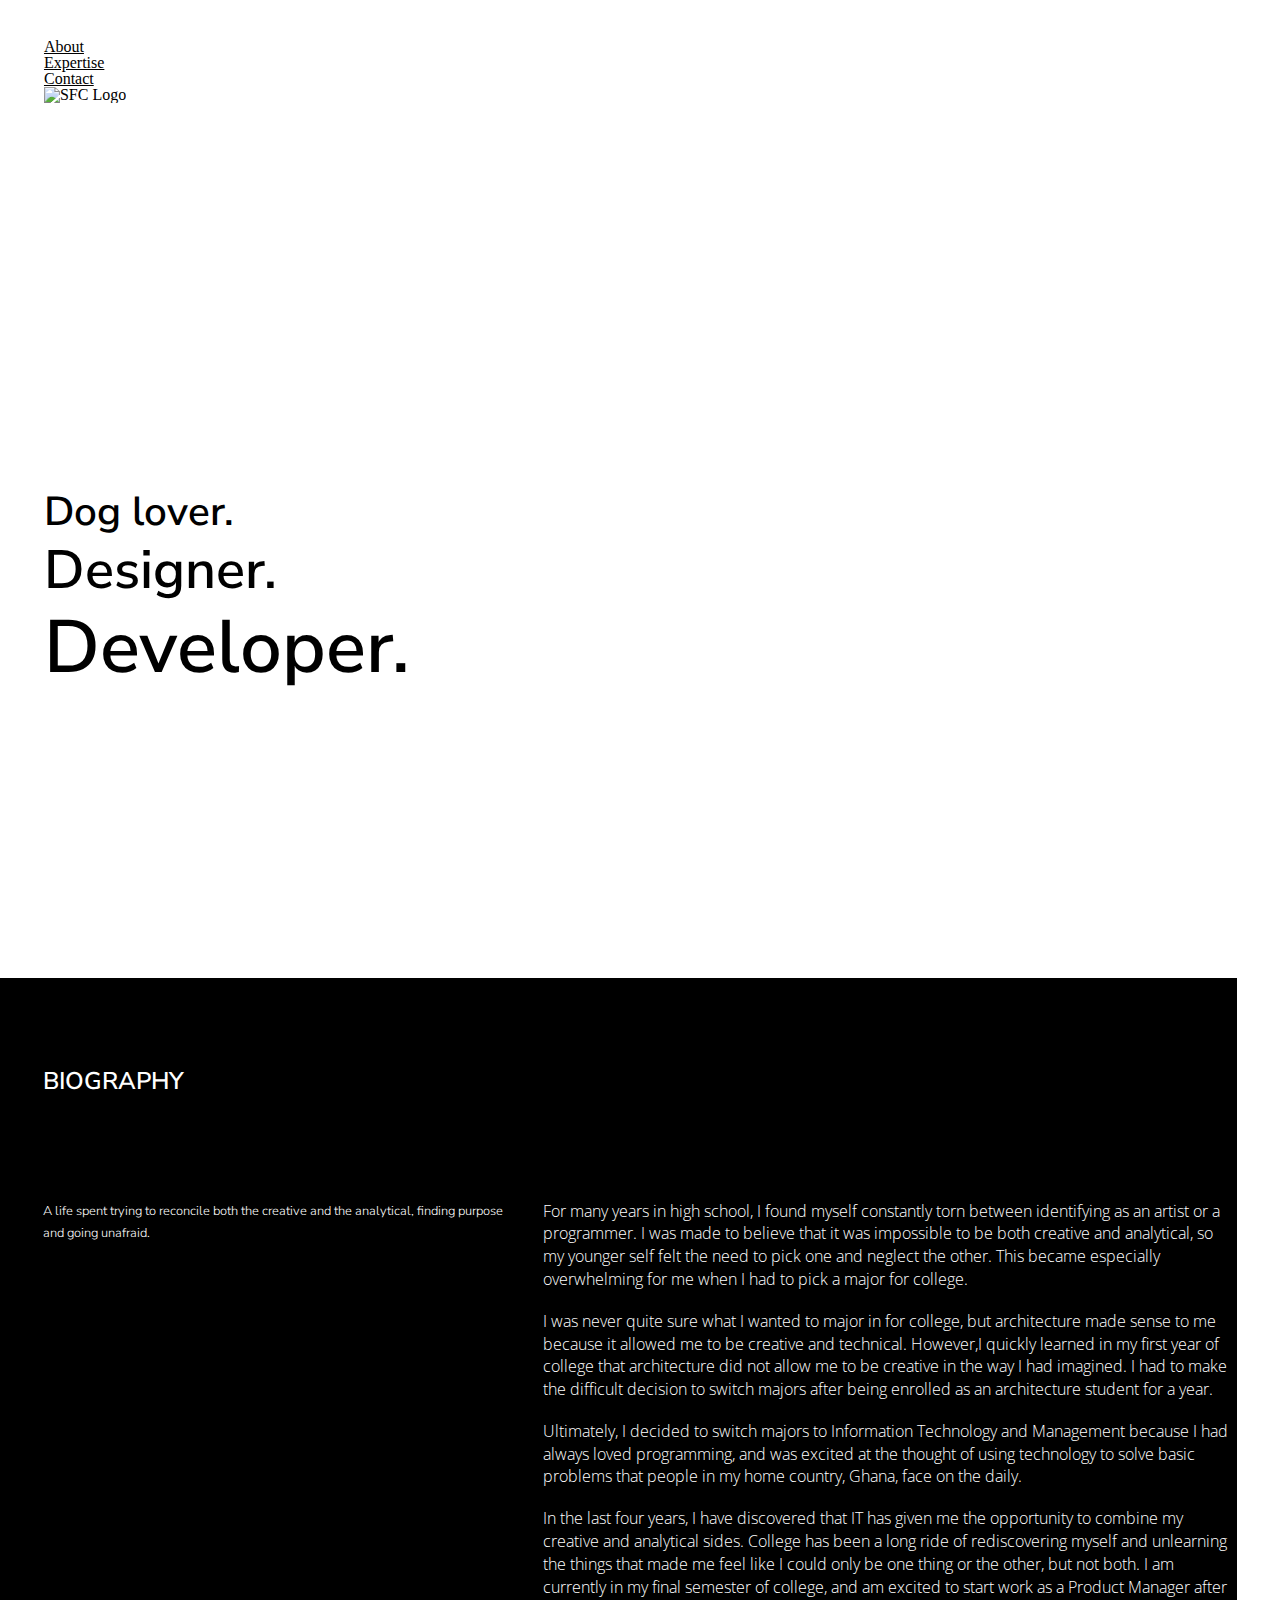
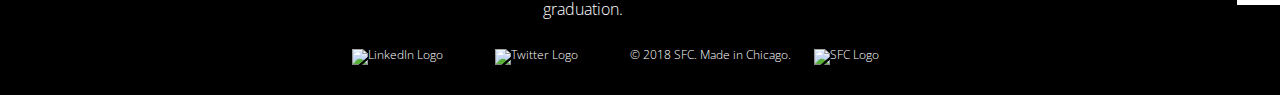
==== index.html @ e67cde89 "Create directories for expertise and contact, and split project into 3 parts" ====
<!DOCTYPE html>
<html id="home" lang="en">
  <head>
    <title>Shameemah Fuseini-Codjoe: About</title>
    <meta charset="utf-8" />
    <meta name="viewport" content="width=device-width,initial-scale=1.0,shrink-to-fit=no" />
    <link rel="stylesheet" media="screen" href="/css/screen.css" />
    <link href="https://fonts.googleapis.com/css?family=Nunito+Sans:400,600,600i,700" rel="stylesheet">
    <link href="https://fonts.googleapis.com/css?family=Open+Sans:300,400,600,700,800" rel="stylesheet">
  </head>
  <body>
      <header>
        <h1 class="header-hidden">Shameemah Fuseini-Codjoe</h1>
        <nav id="navigation">
          <ul>
            <li><a id="nav-abo" href="#content">About</a></li>
            <li><a id="nav-pro" href="expertise/">Expertise</a></li>
            <li><a id="nav-con" href="contact/">Contact</a></li>
          </ul>
        </nav>
        <figure id="logo-main">
          <img src="../images/logo-black.png" alt="SFC Logo"/>
        </figure>
        <ul id="subtitle">
          <li>Dog lover.</li>
          <li>Designer.</li>
          <li>Developer.</li>
        </ul>
      </header>
      <main id="content">
        <section id="biography">
          <h2>Biography</h2>
          <p class="summary">
            A life spent trying to reconcile both the creative and the analytical,
            finding purpose and going unafraid.
          </p>
          <ul id="bio-content">
            <li>
              <p>
                For many years in high school, I found myself constantly torn
                between identifying as an artist or a programmer. I was made to
                believe that it was impossible to be both creative and analytical,
                so my younger self felt the need to pick one and neglect the other.
                This became especially overwhelming for me when I had to pick a major
                for college.
              </p>
            </li>
            <li>
              <p>
                I was never quite sure what I wanted to major in for college, but
                architecture made sense to me because it allowed me to be creative
                and technical. However,I quickly learned in my first year of college that
                architecture did not allow me to be creative in the way I had imagined.
                I had to make the difficult decision to switch majors after being
                enrolled as an architecture student for a year.
              </p>
            </li>
            <li>
              <p>
                Ultimately, I decided to switch majors to Information Technology
                and Management because I had always loved programming, and was excited
                at the thought of using technology to solve basic problems that people
                in my home country, Ghana, face on the daily.
              </p>
            </li>
            <li>
              <p>
                In the last four years, I have discovered that IT has given me the
                opportunity to combine my creative and analytical sides. College has
                been a long ride of rediscovering myself and unlearning the things
                that made me feel like I could only be one thing or the other, but
                not both. I am currently in my final semester of college, and am
                excited to start work as a Product Manager after graduation.
              </p>
            </li>
          </ul>
        </section>
      </main>
      <footer>
        <section id="social">
          <h3 class="header-hidden">Social</h3>
          <figure>
            <img src="../images/linkedin-logo.png" alt="LinkedIn Logo"/>
          </figure>
          <figure>
            <img src="../images/twitter-logo.png" alt="Twitter Logo"/>
          </figure>
          <p>© 2018 SFC. Made in Chicago.</p>
          <figure>
            <img src="../images/logo-white.png" alt="SFC Logo"/>
          </figure>
        </section>
      </footer>
  </body>
</html>
---- css/screen.css ----
/* http://meyerweb.com/eric/tools/css/reset/
   v2.0 | 20110126
   License: none (public domain)
*/
/* stylelint-disable */
a,abbr,acronym,address,applet,article,aside,audio,b,big,blockquote,body,canvas,
caption,center,cite,code,dd,del,details,dfn,div,dl,dt,em,embed,fieldset,figcaption,
figure,footer,form,h1,h2,h3,h4,h5,h6,header,hgroup,html,i,iframe,img,ins,kbd,label,
legend,li,mark,menu,nav,object,ol,output,p,pre,q,ruby,s,samp,section,small,span,
strike,strong,sub,summary,sup,table,tbody,td,tfoot,th,thead,time,tr,tt,u,ul,var,
video{margin:0;padding:0;border:0;font:inherit;vertical-align:baseline}article,
aside,details,figcaption,figure,footer,header,hgroup,main,menu,nav,
section{display:block}html{line-height:1}body{line-height:inherit}ol,
ul{list-style:none}blockquote,q{quotes:none}blockquote:after,blockquote:before,
q:after,q:before{content:'';content:none}table{border-collapse:collapse;border-spacing:0}
/* stylelint-enable */

/* ===== BASE STYLES ===== */
header {
  background: url(../images/background-photo.jpeg) #FFF;
  -webkit-background-size: cover;
  -moz-background-size: cover;
  -o-background-size: cover;
  background-size: cover;
  background-repeat: no-repeat;
  height: 100vh;
}

footer {
  background-color: #000;
  color: #FFF;
}

h2 {
  padding: 2.10937em 0 1.2em 0;
  font-size: 1.5275em;
  text-transform: uppercase;
}

main {
  font-weight: 300;
  font-size: 0.984375em;
  line-height: 1.444em;
}

main, footer {
  font-family: 'Open Sans', sans-serif;
}

a {
  color: #FFF;
}

footer {
  text-align: center;
  font-size: 0.76375em;
  font-weight: 300;
}

/* ===== LAYOUT STYLES ===== */
#expertise, #biography, #contact-info, header, footer {
  padding: 1.222em 0.916em;
}

#subtitle {
  padding-top: 20rem;
}

#expertise h2, #contact-info p {
  background: no-repeat url(../images/line-white.png);
}

#biography h2 {
  background: no-repeat url(../images/line-white.png);
}

#social {
  background: no-repeat url(../images/long-divider-white.png);
  background-size: 100vw;
}

/* ===== MODULAR STYLES ===== */
.summary {
  font-size: 0.8195em;
  padding-bottom: 4.28em;
}

.header-hidden {
  display: none;
}

#expertise {
  color: white;
  background-color: #000;
}

#biography {
  color: white;
  background-color: #000;
}

#contact-info{
  background-color: #000;
  color: #FFF;
}

#logo-container {
  margin: 1.22em 0;
  background-color: rgba(255, 255, 255, 0.1);
}

#resume {
  border:1px solid #FFF;
  margin-bottom: 4.28em;
  width: 40vw;
  text-align: center;
  padding: 0.8em;
}

#resume:hover {
  position: relative;
  background-color: rgba(255, 255, 255, 0.1);
}

#resume a {
  text-decoration: none;
  text-transform: uppercase;
}

nav a {
  color: #000;
}

#logo-main img {
  height: 4em;
  width: 6.5em;
}

#subtitle li, h2 {
  font-weight: 600;
  line-height: 1.222em;
}

#subtitle li, h2, .summary, #contact-info-text {
  font-family: 'Nunito Sans', sans-serif;
}

#subtitle li:first-child {
  font-size: 1.40625em;
}

#subtitle li:nth-child(2) {
  font-size: 2.109375em;
}

#subtitle li:last-child {
  font-size: 2.531em;
}

#skills li::before {
  content: "-";
  padding-right: 0.2em;
}

#logo-container h3 {
  font-family: 'Nunito Sans', sans-serif;
  text-transform: uppercase;
  font-weight: 600;
  text-align: center;
  padding-top: 1.222em;
}

#logo-container #rbc-logo {
  height: 4em;
  width: 3em;
}

#logo-container figure img {
  height: 4em;
  width: 5em;
  display: block;
  padding: 1.222em 0;
  padding-right: 0.916em;
  margin: 0 auto;
}

#bio-content li {
  padding-bottom: 1.22em;
}

#contact-info-text {
  padding: 2.10937em 0 1.2em 0;
  font-size: 1.5275em;
  margin-bottom: 4.8em;
}

footer p {
  display: inline;
  padding-right: 0.8em;
}

footer figure {
  display: inline;
}

footer figure img {
  height: 1.5em;
  width: 1.5em;
  padding-right: 2em;
  padding-top: 1.222em;
}

footer figure:last-child img {
  height: 2em;
  width: 3em;
}

/* ===== MEDIA QUERIES ===== */
@media screen and (min-width: 31.250em) {

  #expertise, #biography, #contact-info, header, footer {
    padding: 2.44em 2.748em;
  }

  #subtitle li:first-child {
    font-size: 2.109375em;
  }

  #subtitle li:nth-child(2) {
    font-size: 2.531em;
  }

  #subtitle li:last-child {
    font-size: 3.374875em;
  }

}

@media screen and (min-width: 48em) {

  #subtitle {
    padding-top: 24rem;
  }

  #subtitle li:first-child {
    font-size: 2.531em;
  }

  #subtitle li:nth-child(2) {
    font-size: 3.374875em;
  }

  #subtitle li:last-child {
    font-size: 4.640375em;
  }

  #biography, #expertise-main {
    display: grid;
    grid-template-columns: 40% 60%;
    grid-template-rows: 33.3% 33.3% 33.3%;
    grid-column-gap: 2.5em;
  }

  .summary {
    grid-column-start: 1;
    grid-column-end: 2;
    grid-row-start: 2;
    grid-row-end: 3;
  }

  #resume {
    width: 30vw;
    grid-column-start: 2;
    grid-column-end: 3;
    grid-row-start: 4;
    grid-row-end: 5;
    text-align: center;
    margin-top: 1.222em;
  }

  #bio-content, #skills {
    grid-row-start: 2;
    grid-row-end: 4;
    grid-column-start: 2;
    grid-column-end: 3;
  }

  #logo-container {
    display: grid;
    grid-template-columns: repeat(4, 1fr);
    grid-template-rows: 50% 50%;
  }

  #logo-container h3 {
    grid-column-start: 2;
    grid-column-end: 4;
    grid-row-start: 1;
    grid-row-end: 2;
  }

  #logo-container figure  {
    grid-row-start: 2;
    grid-row-end: 3;
  }

  #rbc-logo {
    grid-column-start: 1;
    grid-column-end: 4;
  }

  #biography {
    margin-right: 2.748em;
  }

  @media screen and (min-width: 75em) {
    footer p {
      padding-right: 1.6em;
    }

    footer figure img {
      padding-right: 4em;
    }
  }
}
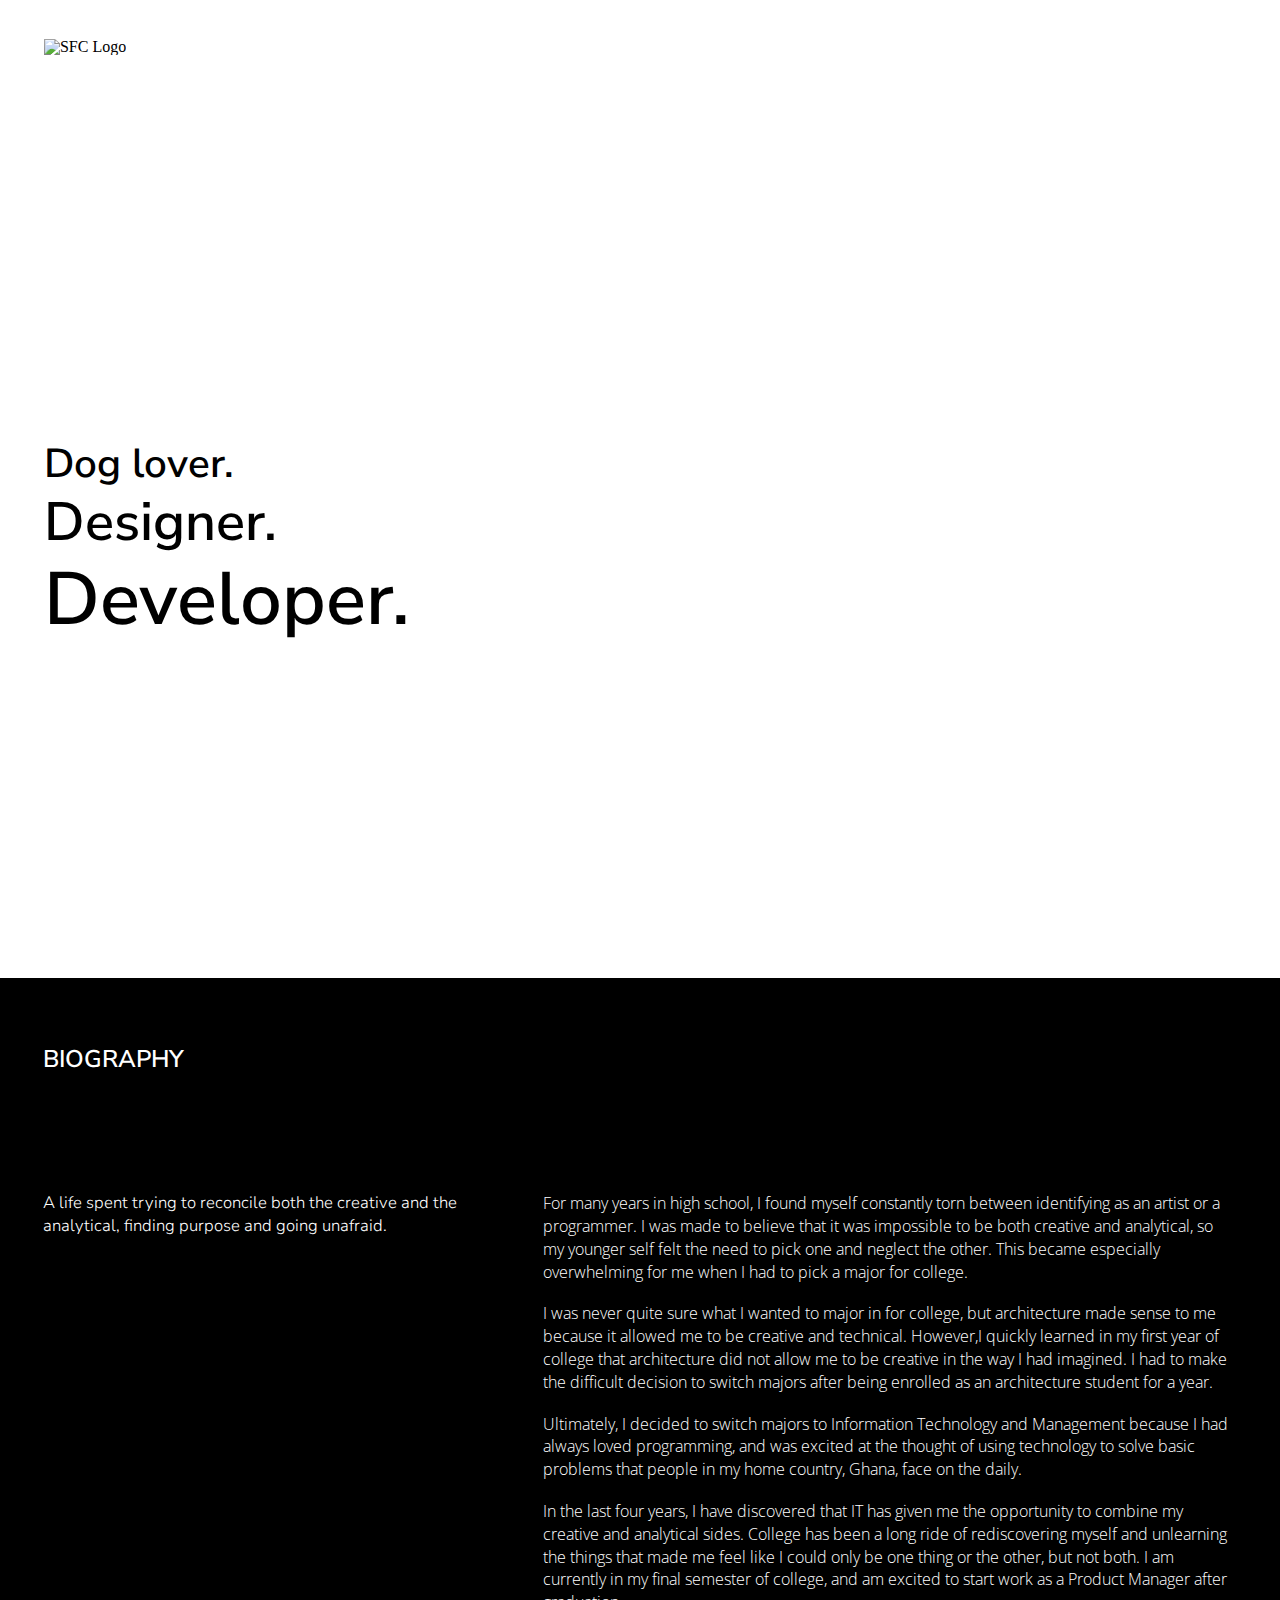
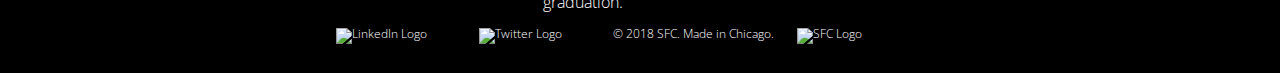
==== commit b5104f64: "Link html to js script" ====
--- a/index.html
+++ b/index.html
@@ -7,20 +7,27 @@
     <link rel="stylesheet" media="screen" href="/css/screen.css" />
     <link href="https://fonts.googleapis.com/css?family=Nunito+Sans:400,600,600i,700" rel="stylesheet">
     <link href="https://fonts.googleapis.com/css?family=Open+Sans:300,400,600,700,800" rel="stylesheet">
+    <link rel="stylesheet" href="https://use.fontawesome.com/releases/v5.5.0/css/all.css"
+    integrity="sha384-B4dIYHKNBt8Bc12p+WXckhzcICo0wtJAoU8YZTY5qE0Id1GSseTk6S+L3BlXeVIU" crossorigin="anonymous">
   </head>
   <body>
       <header>
-        <h1 class="header-hidden">Shameemah Fuseini-Codjoe</h1>
-        <nav id="navigation">
-          <ul>
-            <li><a id="nav-abo" href="#content">About</a></li>
-            <li><a id="nav-pro" href="expertise/">Expertise</a></li>
-            <li><a id="nav-con" href="contact/">Contact</a></li>
-          </ul>
-        </nav>
-        <figure id="logo-main">
-          <img src="../images/logo-black.png" alt="SFC Logo"/>
-        </figure>
+        <section id="main-header">
+          <h1 class="header-hidden">Shameemah Fuseini-Codjoe</h1>
+          <nav id="navigation">
+            <figure class="nav-tog" id="js-nav-tog">
+              <i class="fas fa-bars"></i>
+            </figure>
+            <figure id="logo-main">
+              <img src="../images/logo-black.png" alt="SFC Logo"/>
+            </figure>
+            <ul class="main-nav" id="js-men">
+              <li><a id="nav-abo" class="nav-lin" href="#content">About</a></li>
+              <li><a id="nav-pro" class="nav-lin" href="expertise/">Expertise</a></li>
+              <li><a id="nav-con" class="nav-lin" href="contact/">Contact</a></li>
+            </ul>
+          </nav>
+        </section>
         <ul id="subtitle">
           <li>Dog lover.</li>
           <li>Designer.</li>
@@ -91,5 +98,6 @@
           </figure>
         </section>
       </footer>
+      <script src="/js/site.js"></script>
   </body>
 </html>
--- a/css/screen.css
+++ b/css/screen.css
@@ -32,7 +32,7 @@
 }
 
 h2 {
-  padding: 2.10937em 0 1.2em 0;
+  padding: 1.2em 0;
   font-size: 1.5275em;
   text-transform: uppercase;
 }
@@ -57,8 +57,36 @@
   font-weight: 300;
 }
 
+footer p {
+  display: inline;
+  padding-right: 0.8em;
+}
+
+footer figure {
+  display: inline;
+}
+
+footer figure img {
+  height: 1.5em;
+  width: 1.5em;
+  padding-right: 2em;
+  padding-top: 1.222em;
+}
+
+footer figure:last-child img {
+  height: 2em;
+  width: 3em;
+}
+
+nav a {
+  color: #000;
+  text-decoration: none;
+  font-family: 'Nunito Sans', sans-serif;
+  font-size: 0.984375em;
+}
+
 /* ===== LAYOUT STYLES ===== */
-#expertise, #biography, #contact-info, header, footer {
+#expertise-info, #biography, #contact-info, header, footer {
   padding: 1.222em 0.916em;
 }
 
@@ -66,7 +94,7 @@
   padding-top: 20rem;
 }
 
-#expertise h2, #contact-info p {
+#expertise-info h2, #contact-info p {
   background: no-repeat url(../images/line-white.png);
 }
 
@@ -79,17 +107,27 @@
   background-size: 100vw;
 }
 
+#descr-header {
+  background: url(../images/background-photo-dark.jpg) #FFF;
+  -webkit-background-size: cover;
+  -moz-background-size: cover;
+  -o-background-size: cover;
+  background-size: cover;
+  background-repeat: no-repeat;
+  height: 40vh;
+}
+
 /* ===== MODULAR STYLES ===== */
 .summary {
-  font-size: 0.8195em;
-  padding-bottom: 4.28em;
+  font-size: 1.06em;
+  padding-bottom: 1.8em;
 }
 
 .header-hidden {
   display: none;
 }
 
-#expertise {
+#expertise-info {
   color: white;
   background-color: #000;
 }
@@ -111,7 +149,7 @@
 
 #resume {
   border:1px solid #FFF;
-  margin-bottom: 4.28em;
+  margin-bottom: 1.8em;
   width: 40vw;
   text-align: center;
   padding: 0.8em;
@@ -127,13 +165,9 @@
   text-transform: uppercase;
 }
 
-nav a {
-  color: #000;
-}
-
 #logo-main img {
-  height: 4em;
-  width: 6.5em;
+  height: 3.2em;
+  width: 5.5em;
 }
 
 #subtitle li, h2 {
@@ -194,31 +228,32 @@
   margin-bottom: 4.8em;
 }
 
-footer p {
-  display: inline;
-  padding-right: 0.8em;
-}
-
-footer figure {
-  display: inline;
-}
-
-footer figure img {
-  height: 1.5em;
-  width: 1.5em;
-  padding-right: 2em;
-  padding-top: 1.222em;
-}
-
-footer figure:last-child img {
-  height: 2em;
-  width: 3em;
-}
+#main-header {
+  background: rgba(255, 255, 255, 0.7);
+}
+
+.main-nav {
+    list-style-type: none;
+    display: none;
+}
+
+.main-nav li {
+    text-align: center;
+    margin: 0.98em auto;
+}
+
+.nav-tog {
+    position: absolute;
+    right: 0.916em;
+    cursor: pointer;
+    font-size: 1.5em;
+}
+
 
 /* ===== MEDIA QUERIES ===== */
 @media screen and (min-width: 31.250em) {
 
-  #expertise, #biography, #contact-info, header, footer {
+  #expertise-info, #biography, #contact-info, header, footer {
     padding: 2.44em 2.748em;
   }
 
@@ -308,8 +343,8 @@
     grid-column-end: 4;
   }
 
-  #biography {
-    margin-right: 2.748em;
+  #expertise-info, #biography, #contact-info, header, footer {
+    padding-right: 5.496em;
   }
 
   @media screen and (min-width: 75em) {
